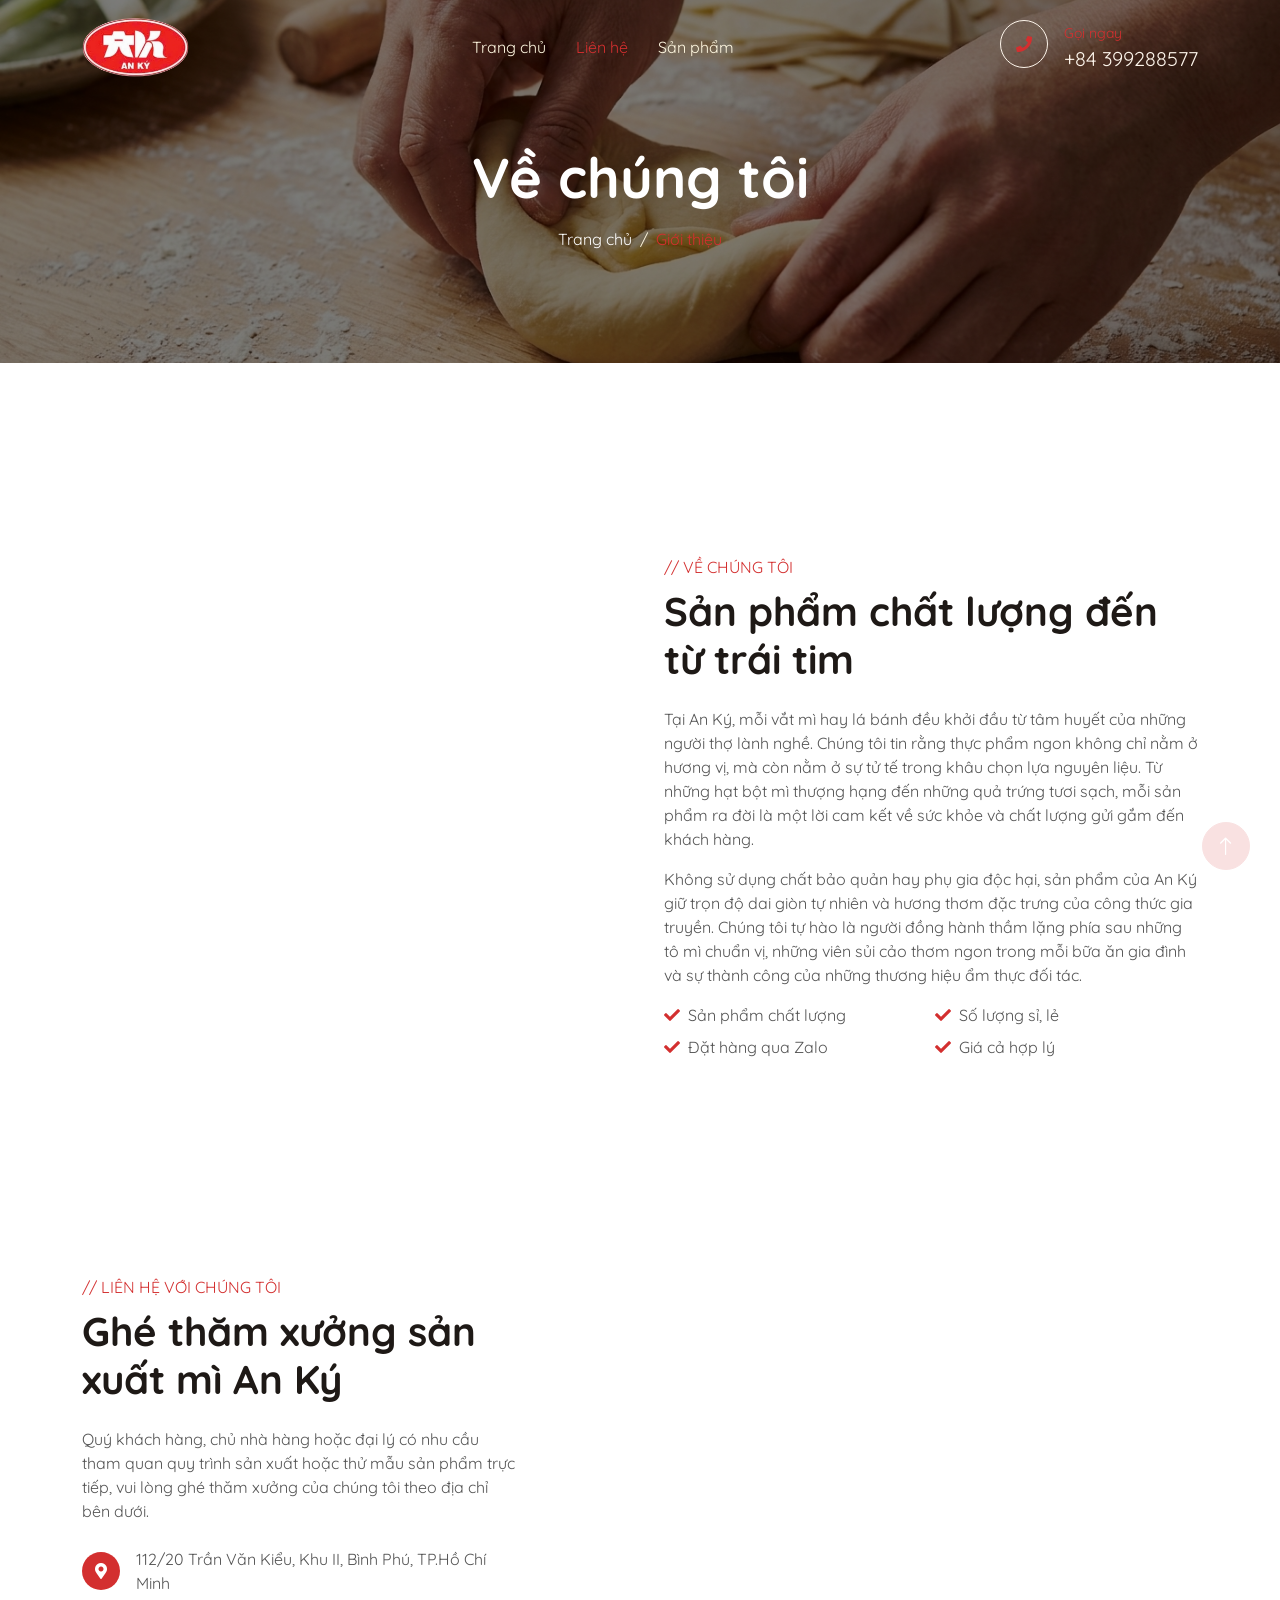
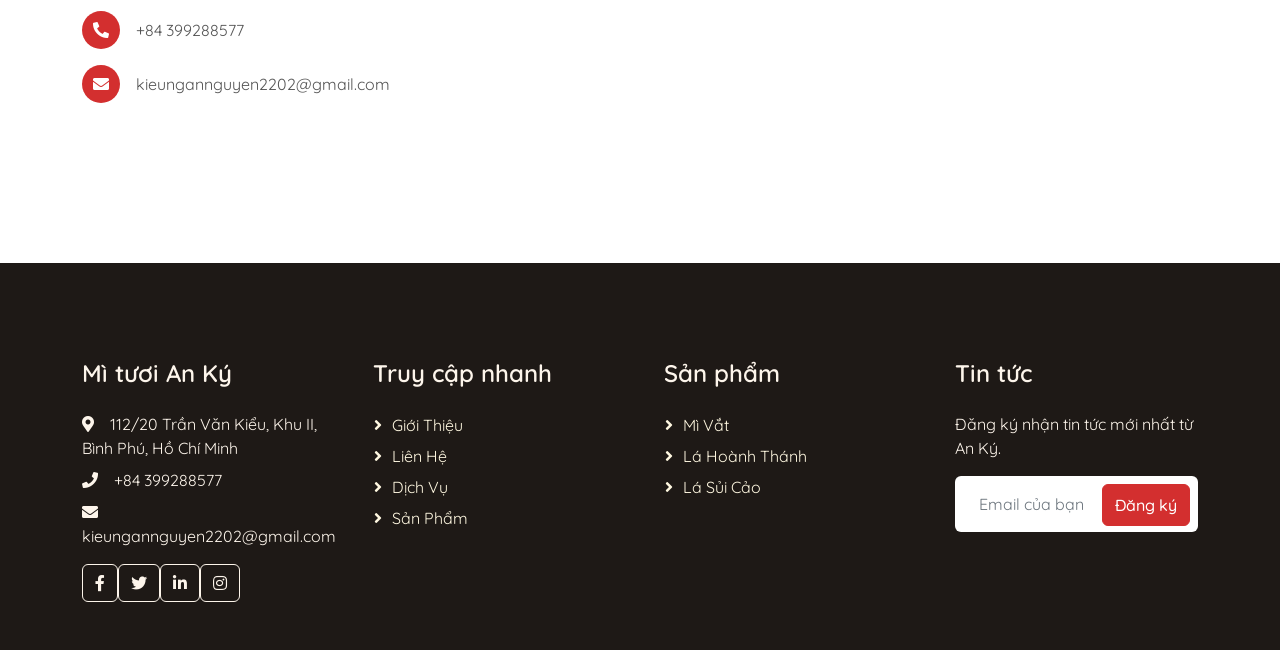
==== about.html @ 8126bb38 "Add new SCSS mixins for various utilities and components - Introduced mixins for responsive images, " ====
<!DOCTYPE html>
<html lang="en">

<head>
    <meta charset="utf-8">
    <title> Mì tươi An Ký</title>
    <meta content="width=device-width, initial-scale=1.0" name="viewport">
    <meta content="mì vắt, hoành thánh, sủi cảo, An Ký" name="keywords">
    <meta content="An Ký chuyên sản xuất mì vắt và vỏ bánh truyền thống chất lượng" name="description">

    <link rel="icon" type="image/png" href="../img/brand_logo.png">

    <link href="img/favicon.ico" rel="icon">

    <link rel="preconnect" href="https://fonts.googleapis.com">
    <link rel="preconnect" href="https://fonts.gstatic.com" crossorigin>
    <link href="https://fonts.googleapis.com/css2?family=Quicksand:wght@400;500;600;700&family=Playfair+Display:wght@600;700&display=swap" rel="stylesheet">

    <link href="https://cdnjs.cloudflare.com/ajax/libs/font-awesome/5.10.0/css/all.min.css" rel="stylesheet">
    <link href="https://cdn.jsdelivr.net/npm/bootstrap-icons@1.4.1/font/bootstrap-icons.css" rel="stylesheet">

    <link href="lib/animate/animate.min.css" rel="stylesheet">
    <link href="lib/owlcarousel/assets/owl.carousel.min.css" rel="stylesheet">

    <link href="css/bootstrap.min.css" rel="stylesheet">

    <link href="css/style.css" rel="stylesheet">

    <script src="lib/easing/easing.min.js"></script>
    <script src="lib/wow/wow.min.js"></script>
    <script src="lib/owlcarousel/owl.carousel.min.js"></script>
    <script src="lib/counterup/counterup.min.js"></script>
    <script src="lib/counterup/waypoints.min.js"></script>
    <script src="js/main.js"></script>
</head>

<script>
    document.addEventListener('DOMContentLoaded', function() {
        const video = document.getElementById('aboutVideo');

        video.addEventListener('click', function() {
            if (video.paused) {
                video.play();
            } else {
                video.pause();
            }
        });
    });
</script>

<body>
    <!-- Spinner Start -->
    <div id="spinner" class="show bg-white position-fixed translate-middle w-100 vh-100 top-50 start-50 d-flex align-items-center justify-content-center">
        <div class="spinner-grow text-primary" role="status"></div>
    </div>
    <!-- Spinner End -->


    <!-- Navbar Start -->
    <nav class="navbar navbar-expand-lg navbar-dark fixed-top py-lg-0 px-lg-5 wow fadeIn" data-wow-delay="0.1s">
        <div class="container">
            <a href="index.html" class="navbar-brand ms-4 ms-lg-0">
                <img src="../img/brand_logo.png" alt="An Ký" height="60">
            </a>
            <button type="button" class="navbar-toggler me-4" data-bs-toggle="collapse" data-bs-target="#navbarCollapse">
                <span class="navbar-toggler-icon"></span>
            </button>
            <div class="collapse navbar-collapse" id="navbarCollapse">
                <div class="navbar-nav mx-auto p-4 p-lg-0">
                    <a href="index.html" class="nav-item nav-link">Trang chủ</a>
                    <a href="about.html" class="nav-item nav-link active">Liên hệ</a>
                    <a href="product.html" class="nav-item nav-link">Sản phẩm</a>
                </div>
                <div class=" d-none d-lg-flex">
                    <div class="flex-shrink-0 btn-lg-square border border-light rounded-circle">
                        <i class="fa fa-phone text-primary"></i>
                    </div>
                    <div class="ps-3">
                        <small class="text-primary mb-0">Gọi ngay</small>
                        <p class="text-light fs-5 mb-0">+84 399288577</p>
                    </div>
                </div>
            </div>
        </div>
    </nav>
    <!-- Navbar End -->


    <!-- Page Header Start -->
    <div class="container-fluid page-header py-6 wow fadeIn" data-wow-delay="0.1s" style="background: linear-gradient(rgba(0,0,0,0.5), rgba(0,0,0,0.5)), url('../img/banner_1.png'); background-size: cover; background-position: center;">
        <div class="container text-center pt-5 pb-3">
            <h1 class="display-4 text-white animated slideInDown mb-3">Về chúng tôi</h1>
            <nav aria-label="breadcrumb animated slideInDown">
                <ol class="breadcrumb justify-content-center mb-0">
                    <li class="breadcrumb-item"><a class="text-white" href="index.html">Trang chủ</a></li>
                    <li class="breadcrumb-item text-primary active" aria-current="page">Giới thiệu</li>
                </ol>
            </nav>
        </div>
    </div>
    <!-- Page Header End -->


    <!-- About Start -->
    <div class="container-xxl py-6">
        <div class="container">
            <div class="row g-5">
                <div class="col-lg-6 wow fadeInUp" data-wow-delay="0.1s">
                    <div class="position-relative h-100">
                        <video class="img-fluid rounded w-100 h-100" autoplay loop playsinline>
                        <source src="../img/Final AnKy.mp4" type="video/mp4">
                        Trình duyệt của bạn không hỗ trợ video.
                    </video>
                    </div>
                </div>

                <div class="col-lg-6 wow fadeInUp" data-wow-delay="0.5s">
                    <div class="h-100">
                        <p class="text-primary text-uppercase mb-2">// Về chúng tôi</p>
                        <h1 class="display-6 mb-4">Sản phẩm chất lượng đến từ trái tim</h1>
                        <p>Tại An Ký, mỗi vắt mì hay lá bánh đều khởi đầu từ tâm huyết của những người thợ lành nghề. Chúng tôi tin rằng thực phẩm ngon không chỉ nằm ở hương vị, mà còn nằm ở sự tử tế trong khâu chọn lựa nguyên liệu. Từ những hạt bột mì thượng
                            hạng đến những quả trứng tươi sạch, mỗi sản phẩm ra đời là một lời cam kết về sức khỏe và chất lượng gửi gắm đến khách hàng. </p>
                        <p>Không sử dụng chất bảo quản hay phụ gia độc hại, sản phẩm của An Ký giữ trọn độ dai giòn tự nhiên và hương thơm đặc trưng của công thức gia truyền. Chúng tôi tự hào là người đồng hành thầm lặng phía sau những tô mì chuẩn vị, những
                            viên sủi cảo thơm ngon trong mỗi bữa ăn gia đình và sự thành công của những thương hiệu ẩm thực đối tác.</p>
                        <div class="row g-2 mb-4">
                            <div class="col-sm-6">
                                <i class="fa fa-check text-primary me-2"></i>Sản phẩm chất lượng
                            </div>
                            <div class="col-sm-6">
                                <i class="fa fa-check text-primary me-2"></i>Số lượng sỉ, lẻ
                            </div>
                            <div class="col-sm-6">
                                <i class="fa fa-check text-primary me-2"></i>Đặt hàng qua Zalo
                            </div>
                            <div class="col-sm-6">
                                <i class="fa fa-check text-primary me-2"></i>Giá cả hợp lý
                            </div>
                        </div>
                    </div>
                </div>
            </div>
        </div>
    </div>
    <!-- About End -->

    <!-- Contact Start -->
    <div class="container-xxl py-6">
        <div class="container">
            <div class="row g-5">
                <div class="col-lg-5 wow fadeInUp" data-wow-delay="0.1s">
                    <p class="text-primary text-uppercase mb-2">// Liên hệ với chúng tôi</p>
                    <h1 class="display-6 mb-4">Ghé thăm xưởng sản xuất mì An Ký</h1>
                    <p class="mb-4">
                        Quý khách hàng, chủ nhà hàng hoặc đại lý có nhu cầu tham quan quy trình sản xuất hoặc thử mẫu sản phẩm trực tiếp, vui lòng ghé thăm xưởng của chúng tôi theo địa chỉ bên dưới.
                    </p>

                    <div class="d-flex align-items-center mb-3">
                        <div class="flex-shrink-0 btn-square bg-primary rounded-circle me-3">
                            <i class="fa fa-map-marker-alt text-white"></i>
                        </div>
                        <span>112/20 Trần Văn Kiểu, Khu II, Bình Phú, TP.Hồ Chí Minh</span>
                    </div>

                    <div class="d-flex align-items-center mb-3">
                        <div class="flex-shrink-0 btn-square bg-primary rounded-circle me-3">
                            <i class="fa fa-phone-alt text-white"></i>
                        </div>
                        <span>+84 399288577</span>
                    </div>

                    <div class="d-flex align-items-center mb-3">
                        <div class="flex-shrink-0 btn-square bg-primary rounded-circle me-3">
                            <i class="fa fa-envelope text-white"></i>
                        </div>
                        <span>kieungannguyen2202@gmail.com</span>
                    </div>
                </div>

                <div class="col-lg-7 wow fadeInUp" data-wow-delay="0.5s">
                    <div class="h-100 rounded overflow-hidden" style="min-height: 400px;">
                        <iframe src="https://www.google.com/maps/embed?pb=!1m18!1m12!1m3!1d15679.85707662771!2d106.6081849871582!3d10.737237300000002!2m3!1f0!2f0!3f0!3m2!1i1024!2i768!4f13.1!3m3!1m2!1s0x31752d6a53851c79%3A0x45a827de8658ea4c!2zTcOsIHTGsMahaSBBbiBLw70!5e0!3m2!1sen!2s!4v1776333331980!5m2!1sen!2s"
                            width="100%" height="100%" style="border:0; min-height: 400px;" allowfullscreen="" loading="lazy" referrerpolicy="no-referrer-when-downgrade">
                    </iframe>
                    </div>
                </div>
            </div>
        </div>
    </div>
    <!-- Contact End -->


    <!-- Footer Start -->
    <div class="container-fluid bg-dark text-light footer mt-5 pt-5 wow fadeIn" data-wow-delay="0.1s">
        <div class="container py-5">
            <div class="row g-5">
                <div class="col-lg-3 col-md-6">
                    <h4 class="text-light mb-4">Mì tươi An Ký</h4>
                    <p class="mb-2"><i class="fa fa-map-marker-alt me-3"></i>112/20 Trần Văn Kiểu, Khu II, Bình Phú, Hồ Chí Minh</p>
                    <p class="mb-2"><i class="fa fa-phone me-3"></i>+84 399288577</p>
                    <p class="mb-2"><i class="fa fa-envelope me-3"></i>kieungannguyen2202@gmail.com</p>
                    <div class="d-flex pt-2">
                        <a class="btn btn-outline-light btn-social" href=""><i class="fab fa-facebook-f"></i></a>
                        <a class="btn btn-outline-light btn-social" href=""><i class="fab fa-twitter"></i></a>
                        <a class="btn btn-outline-light btn-social" href=""><i class="fab fa-linkedin-in"></i></a>
                        <a class="btn btn-outline-light btn-social" href=""><i class="fab fa-instagram"></i></a>
                    </div>
                </div>
                <div class="col-lg-3 col-md-6">
                    <h4 class="text-light mb-4">Truy cập nhanh</h4>
                    <a class="btn btn-link" href="about.html">Giới thiệu</a>
                    <a class="btn btn-link" href="contact.html">Liên hệ</a>
                    <a class="btn btn-link" href="service.html">Dịch vụ</a>
                    <a class="btn btn-link" href="product.html">Sản phẩm</a>
                </div>
                <div class="col-lg-3 col-md-6">
                    <h4 class="text-light mb-4">Sản phẩm</h4>
                    <a class="btn btn-link" href="product.html">Mì vắt</a>
                    <a class="btn btn-link" href="product.html">Lá hoành thánh</a>
                    <a class="btn btn-link" href="product.html">Lá sủi cảo</a>
                </div>
                <div class="col-lg-3 col-md-6">
                    <h4 class="text-light mb-4">Tin tức</h4>
                    <p>Đăng ký nhận tin tức mới nhất từ An Ký.</p>
                    <div class="position-relative mx-auto" style="max-width: 400px;">
                        <input class="form-control border-0 w-100 py-3 ps-4 pe-5" type="text" placeholder="Email của bạn">
                        <button type="button" class="btn btn-primary py-2 position-absolute top-0 end-0 mt-2 me-2">Đăng ký</button>
                    </div>
                </div>
            </div>
        </div>
    </div>
    <!-- Footer End -->

    <!-- Back to Top -->
    <a href="#" class="btn btn-lg btn-primary btn-lg-square rounded-circle back-to-top"><i class="bi bi-arrow-up"></i></a>


    <!-- JavaScript Libraries -->
    <script src="https://code.jquery.com/jquery-3.4.1.min.js"></script>
    <script src="https://cdn.jsdelivr.net/npm/bootstrap@5.0.0/dist/js/bootstrap.bundle.min.js"></script>
    <script src="lib/easing/easing.min.js"></script>
    <script src="lib/wow/wow.min.js"></script>
    <script src="lib/owlcarousel/owl.carousel.min.js"></script>
    <script src="lib/counterup/counterup.min.js"></script>
    <script src="lib/counterup/waypoints.min.js"></script>

    <!-- Template Javascript -->
    <script src="js/main.js"></script>
</body>

</html>
---- css/style.css ----
:root {
    --primary: #D32F2F;
    --secondary: #5D4037;
    --light: #FFF8E1;
    --dark: #1E1916;
    --accent: #FFB300;
}

body {
    font-family: 'Quicksand', sans-serif;
}

h1,
h2,
h3,
h4,
h5,
h6 {
    font-family: 'Quicksand', sans-serif;
}

.text-primary {
    color: var(--primary) !important;
}

.bg-primary {
    background-color: var(--primary) !important;
}

.border-primary {
    border-color: var(--primary) !important;
}

.text-accent {
    color: var(--accent) !important;
}

.bg-accent {
    background-color: var(--accent) !important;
}

.fact-item i {
    color: var(--primary);
}

.product-item h3,
.product-item h4 {
    color: var(--dark);
}


/*** Responsive Images ***/

.navbar-brand img {
    height: 60px;
    width: auto;
}

@media (max-width: 768px) {
    .navbar-brand img {
        height: 45px;
    }
}

@media (max-width: 576px) {
    .navbar-brand img {
        height: 35px;
    }
}

.header-carousel .owl-carousel-item img,
.owl-carousel-item img {
    width: 100%;
    height: 600px;
    object-fit: cover;
}

@media (max-width: 768px) {
    .header-carousel .owl-carousel-item {
        min-height: 400px;
    }
}

@media (min-width: 769px) and (max-width: 1200px) {
    .header-carousel .owl-carousel-item {
        min-height: 500px;
    }
}

@media (min-width: 1201px) {
    .header-carousel .owl-carousel-item {
        min-height: 600px;
    }
}

.img-twice img {
    width: 100%;
    height: auto;
    object-fit: cover;
}

@media (max-width: 768px) {
    .img-twice .col-6 {
        margin-bottom: 15px;
    }
}

video {
    object-fit: cover;
}

.product-item .img-fluid {
    width: 100%;
    height: 250px;
    object-fit: cover;
}

@media (max-width: 576px) {
    .product-item .img-fluid {
        height: 200px;
    }
}

.product-item .product-overlay img {
    width: 100%;
    height: 100%;
    object-fit: cover;
}

.service-img img,
.about-img img {
    width: 100%;
    height: auto;
    object-fit: cover;
    border-radius: 6px;
}

.footer .row.g-2 img {
    width: 100%;
    height: 80px;
    object-fit: cover;
}

@media (max-width: 576px) {
    .footer .row.g-2 img {
        height: 60px;
    }
}

.team-item .img-fluid {
    width: 100%;
    height: 300px;
    object-fit: cover;
}

@media (max-width: 768px) {
    .team-item .img-fluid {
        height: 250px;
    }
}

@media (max-width: 576px) {
    .team-item .img-fluid {
        height: 200px;
    }
}

h4,
h5,
h6,
.h4,
.h5,
.h6 {
    font-weight: 600 !important;
}

.py-6 {
    padding-top: 6rem;
    padding-bottom: 6rem;
}

.my-6 {
    margin-top: 6rem;
    margin-bottom: 6rem;
}

.back-to-top {
    position: fixed;
    display: none;
    right: 30px;
    bottom: 30px;
    z-index: 99;
}


/*** Spinner ***/

#spinner {
    opacity: 0;
    visibility: hidden;
    transition: opacity .5s ease-out, visibility 0s linear .5s;
    z-index: 99999;
}

#spinner.show {
    transition: opacity .5s ease-out, visibility 0s linear 0s;
    visibility: visible;
    opacity: 1;
}


/*** Button ***/

.btn {
    font-weight: 500;
    transition: .5s;
}

.btn.btn-primary {
    color: #FFFFFF;
    background-color: var(--primary);
    border-color: var(--primary);
}

.btn.btn-primary:hover {
    background-color: var(--secondary);
    border-color: var(--secondary);
}

.btn-square {
    width: 38px;
    height: 38px;
}

.btn-sm-square {
    width: 32px;
    height: 32px;
}

.btn-lg-square {
    width: 48px;
    height: 48px;
}

.btn-square,
.btn-sm-square,
.btn-lg-square {
    padding: 0;
    display: flex;
    align-items: center;
    justify-content: center;
    font-weight: normal;
}


/*** Navbar ***/

.navbar .dropdown-toggle::after {
    border: none;
    content: "\f107";
    font-family: "Font Awesome 5 Free";
    font-weight: 900;
    vertical-align: middle;
    margin-left: 8px;
}

.navbar .navbar-nav .nav-link {
    padding: 35px 15px;
    color: var(--light);
    outline: none;
}

.navbar .navbar-nav .nav-link:hover,
.navbar .navbar-nav .nav-link.active {
    color: var(--primary);
}

.navbar.fixed-top {
    transition: .5s;
}

@media (max-width: 991.98px) {
    .navbar .navbar-nav {
        margin-top: 10px;
        border-top: 1px solid rgba(255, 255, 255, .3);
        background: var(--dark);
    }
    .navbar .navbar-nav .nav-link {
        padding: 10px 0;
    }
}

@media (min-width: 992px) {
    .navbar .nav-item .dropdown-menu {
        display: block;
        visibility: hidden;
        top: 100%;
        transform: rotateX(-75deg);
        transform-origin: 0% 0%;
        transition: .5s;
        opacity: 0;
    }
    .navbar .nav-item:hover .dropdown-menu {
        transform: rotateX(0deg);
        visibility: visible;
        transition: .5s;
        opacity: 1;
    }
}


/*** Header ***/

.header-carousel .owl-carousel-inner {
    position: absolute;
    width: 100%;
    height: 100%;
    top: 0;
    left: 0;
    display: flex;
    align-items: center;
    background: rgba(0, 0, 0, .5);
}

@media (max-width: 768px) {
    .header-carousel .owl-carousel-item {
        position: relative;
        min-height: 600px;
    }
    .header-carousel .owl-carousel-item img {
        position: absolute;
        width: 100%;
        height: 100%;
        object-fit: cover;
    }
    .header-carousel .owl-carousel-item p {
        font-size: 16px !important;
    }
}

.header-carousel .owl-nav {
    position: relative;
    width: 80px;
    height: 80px;
    margin: -40px auto 0 auto;
    display: flex;
    justify-content: center;
    align-items: center;
}

.header-carousel .owl-nav::before {
    position: absolute;
    content: "";
    width: 100%;
    height: 100%;
    top: 0;
    left: 0;
    background: #FFFFFF;
    transform: rotate(45deg);
}

.header-carousel .owl-nav .owl-prev,
.header-carousel .owl-nav .owl-next {
    position: relative;
    font-size: 40px;
    color: var(--primary);
    transition: .5s;
    z-index: 1;
}

.header-carousel .owl-nav .owl-prev:hover,
.header-carousel .owl-nav .owl-next:hover {
    color: var(--dark);
}

.page-header {
    margin-bottom: 6rem;
    background: linear-gradient(rgba(0, 0, 0, .5), rgba(0, 0, 0, .5)), url(../img/banner_1.png) center center no-repeat;
    background-size: cover;
    min-height: 300px;
}

@media (max-width: 768px) {
    .page-header {
        min-height: 200px;
    }
}

.breadcrumb-item+.breadcrumb-item::before {
    color: var(--light);
}


/*** Facts ***/

.fact-item {
    transition: .5s;
}

.fact-item:hover {
    margin-top: -10px;
    background: #FFFFFF !important;
    box-shadow: 0 0 45px rgba(0, 0, 0, .07);
}


/*** About ***/

#aboutVideo {
    width: 100%;
    max-width: 700px;
    aspect-ratio: 16 / 9;
    object-fit: cover;
    display: block;
    margin: 0 auto;
}

.img-twice::before {
    position: absolute;
    content: "";
    width: 60%;
    height: 80%;
    top: 10%;
    left: 20%;
    background: var(--primary);
    border: 25px solid var(--light);
    border-radius: 6px;
    z-index: -1;
}


/*** CTA ***/

.cta-section {
    background: linear-gradient( 135deg, #D32F2F 0%, #E64A19 100%);
    border-radius: 25px;
    padding: 50px;
    color: white;
    overflow: hidden;
    position: relative;
    box-shadow: 0 20px 40px rgba(0, 0, 0, .15);
}

.cta-section::before {
    content: "";
    position: absolute;
    width: 300px;
    height: 300px;
    background: rgba(255, 255, 255, .08);
    border-radius: 50%;
    top: -120px;
    right: -100px;
}

.cta-img {
    max-width: 360px;
    width: 100%;
    transition: .5s;
    animation: floatFood 4s ease-in-out infinite;
}

.cta-img:hover {
    transform: scale(1.08);
}

.cta-img:hover {
    transform: scale(1.05);
}

@keyframes floatFood {
    0%,
    100% {
        transform: translateY(0);
    }
    50% {
        transform: translateY(-10px);
    }
}

.cta-badge {
    display: inline-block;
    background: #fff;
    color: #D32F2F;
    font-weight: 700;
    padding: 8px 18px;
    border-radius: 999px;
    font-size: 14px;
}

.cta-img {
    max-width: 320px;
    width: 100%;
    height: auto;
    transition: .3s;
}

.cta-img:hover {
    transform: scale(1.05);
}

.cta-title {
    font-weight: 700;
    font-size: 2rem;
    margin-bottom: 15px;
    color: #000;
    -webkit-text-stroke: 1px rgba(255, 255, 255, 0.9);
    paint-order: stroke fill;
    text-shadow: 0 0 10px rgba(255, 255, 255, 0.5);
}

.cta-text {
    font-size: 1.1rem;
    opacity: .95;
}

.cta-features {
    display: flex;
    gap: 20px;
    flex-wrap: wrap;
    margin-top: 20px;
}

.cta-features span {
    font-weight: 600;
}

.cta-features i {
    color: #FFD54F;
}

.cta-btn {
    background: #fff;
    color: #D32F2F;
    font-weight: 700;
    padding: 15px 35px;
    border-radius: 50px;
    font-size: 18px;
    box-shadow: 0 10px 25px rgba(0, 0, 0, .2);
    transition: .3s;
}

.cta-btn:hover {
    transform: translateY(-4px);
    background: #FFF8E1;
    color: #D32F2F;
}

@media (max-width:768px) {
    .cta-section {
        padding: 30px 20px;
        text-align: center;
    }
    .cta-title {
        font-size: 1.6rem;
        color: #000;
        -webkit-text-stroke: 0px rgba(255, 255, 255, 0.9);
        paint-order: stroke fill;
        text-shadow: 0 0 10px rgba(255, 255, 255, 0.5);
    }
    .cta-features {
        justify-content: center;
    }
    .cta-img {
        max-width: 220px;
        margin-bottom: 20px;
    }
}


/*** Product ***/

.product-item {
    transition: .5s;
}

.product-item:hover {
    background: var(--primary) !important;
}

.product-item:hover * {
    color: var(--light);
}

.product-item:hover .border-primary {
    border-color: var(--light) !important;
}

.product-item .product-overlay {
    position: absolute;
    width: 100%;
    height: 0;
    top: 0;
    left: 0;
    display: flex;
    align-items: center;
    justify-content: center;
    background: rgba(0, 0, 0, .5);
    overflow: hidden;
    opacity: 0;
    transition: .5s;
}

.product-item:hover .product-overlay {
    height: 100%;
    opacity: 1;
}


/*** Testimonial ***/

.testimonial-carousel .owl-item .testimonial-item img {
    width: 60px;
    height: 60px;
}

.testimonial-carousel .owl-item .testimonial-item,
.testimonial-carousel .owl-item .testimonial-item * {
    transition: .5s;
}

.testimonial-carousel .owl-item.center .testimonial-item {
    background: var(--primary) !important;
}

.testimonial-carousel .owl-item.center .testimonial-item * {
    color: #FFFFFF !important;
}

.testimonial-carousel .owl-nav {
    margin-top: 30px;
    display: flex;
    justify-content: center;
}

.testimonial-carousel .owl-nav .owl-prev,
.testimonial-carousel .owl-nav .owl-next {
    margin: 0 12px;
    width: 50px;
    height: 50px;
    display: flex;
    align-items: center;
    justify-content: center;
    border-radius: 50px;
    font-size: 22px;
    color: var(--light);
    background: var(--primary);
    transition: .5s;
}

.testimonial-carousel .owl-nav .owl-prev:hover,
.testimonial-carousel .owl-nav .owl-next:hover {
    color: var(--primary);
    background: var(--dark);
}


/*** Footer ***/

.footer .btn.btn-link {
    display: block;
    margin-bottom: 5px;
    padding: 0;
    text-align: left;
    color: var(--light);
    font-weight: normal;
    text-transform: capitalize;
    transition: .3s;
}

.footer .btn.btn-link::before {
    position: relative;
    content: "\f105";
    font-family: "Font Awesome 5 Free";
    font-weight: 900;
    color: var(--light);
    margin-right: 10px;
}

.footer .btn.btn-link:hover {
    color: var(--primary);
    letter-spacing: 1px;
    box-shadow: none;
}

.copyright {
    background: #111111;
}

.copyright a {
    color: var(--primary);
}

.copyright a:hover {
    color: var(--light);
}

.product-modal .modal-content {
    border-radius: 12px;
    overflow: hidden;
    border: none;
}

.product-modal .modal-header {
    background: var(--dark);
    border-bottom: none;
    padding: 1rem 1.5rem;
}

.product-modal .modal-title {
    color: var(--light);
    font-weight: 700;
}

.product-modal .btn-close {
    filter: invert(1);
}

.product-modal .modal-body {
    padding: 0;
}

.product-carousel {
    position: relative;
}

.product-carousel .carousel-item img {
    width: 100%;
    height: 400px;
    object-fit: cover;
}

.product-carousel .carousel-control-prev,
.product-carousel .carousel-control-next {
    width: 40px;
    height: 40px;
    background: var(--primary);
    border-radius: 50%;
    top: 50%;
    transform: translateY(-50%);
    opacity: 1;
}

.product-carousel .carousel-control-prev {
    left: 10px;
}

.product-carousel .carousel-control-next {
    right: 10px;
}

.product-carousel .carousel-indicators {
    bottom: 15px;
}

.product-carousel .carousel-indicators button {
    width: 10px;
    height: 10px;
    border-radius: 50%;
    margin: 0 5px;
    opacity: 0.5;
}

.product-carousel .carousel-indicators button.active {
    opacity: 1;
    background: var(--primary);
}

.product-info {
    padding: 2rem;
    background: #fff;
}

.product-info .price {
    font-size: 1.5rem;
    font-weight: 700;
    color: var(--primary);
    margin-bottom: 1rem;
}

.product-info .description {
    color: #666;
    line-height: 1.7;
    margin-bottom: 1.5rem;
}

.product-info .btn-cta {
    background: var(--primary);
    color: #fff;
    padding: 12px 30px;
    border-radius: 50px;
    font-weight: 700;
    text-decoration: none;
    display: inline-block;
    transition: .3s;
}

.product-info .btn-cta:hover {
    background: var(--dark);
    color: #fff;
    transform: translateY(-2px);
}

.modal-backdrop.show {
    opacity: 0.8;
}

@media (max-width: 768px) {
    .product-carousel .carousel-item img {
        height: 250px;
    }
    .product-info {
        padding: 1.5rem;
    }
    .product-info .price {
        font-size: 1.25rem;
    }
}

.copyright {
    background: #111111;
}

.copyright a {
    color: var(--primary);
}

.copyright a:hover {
    color: var(--light);
}
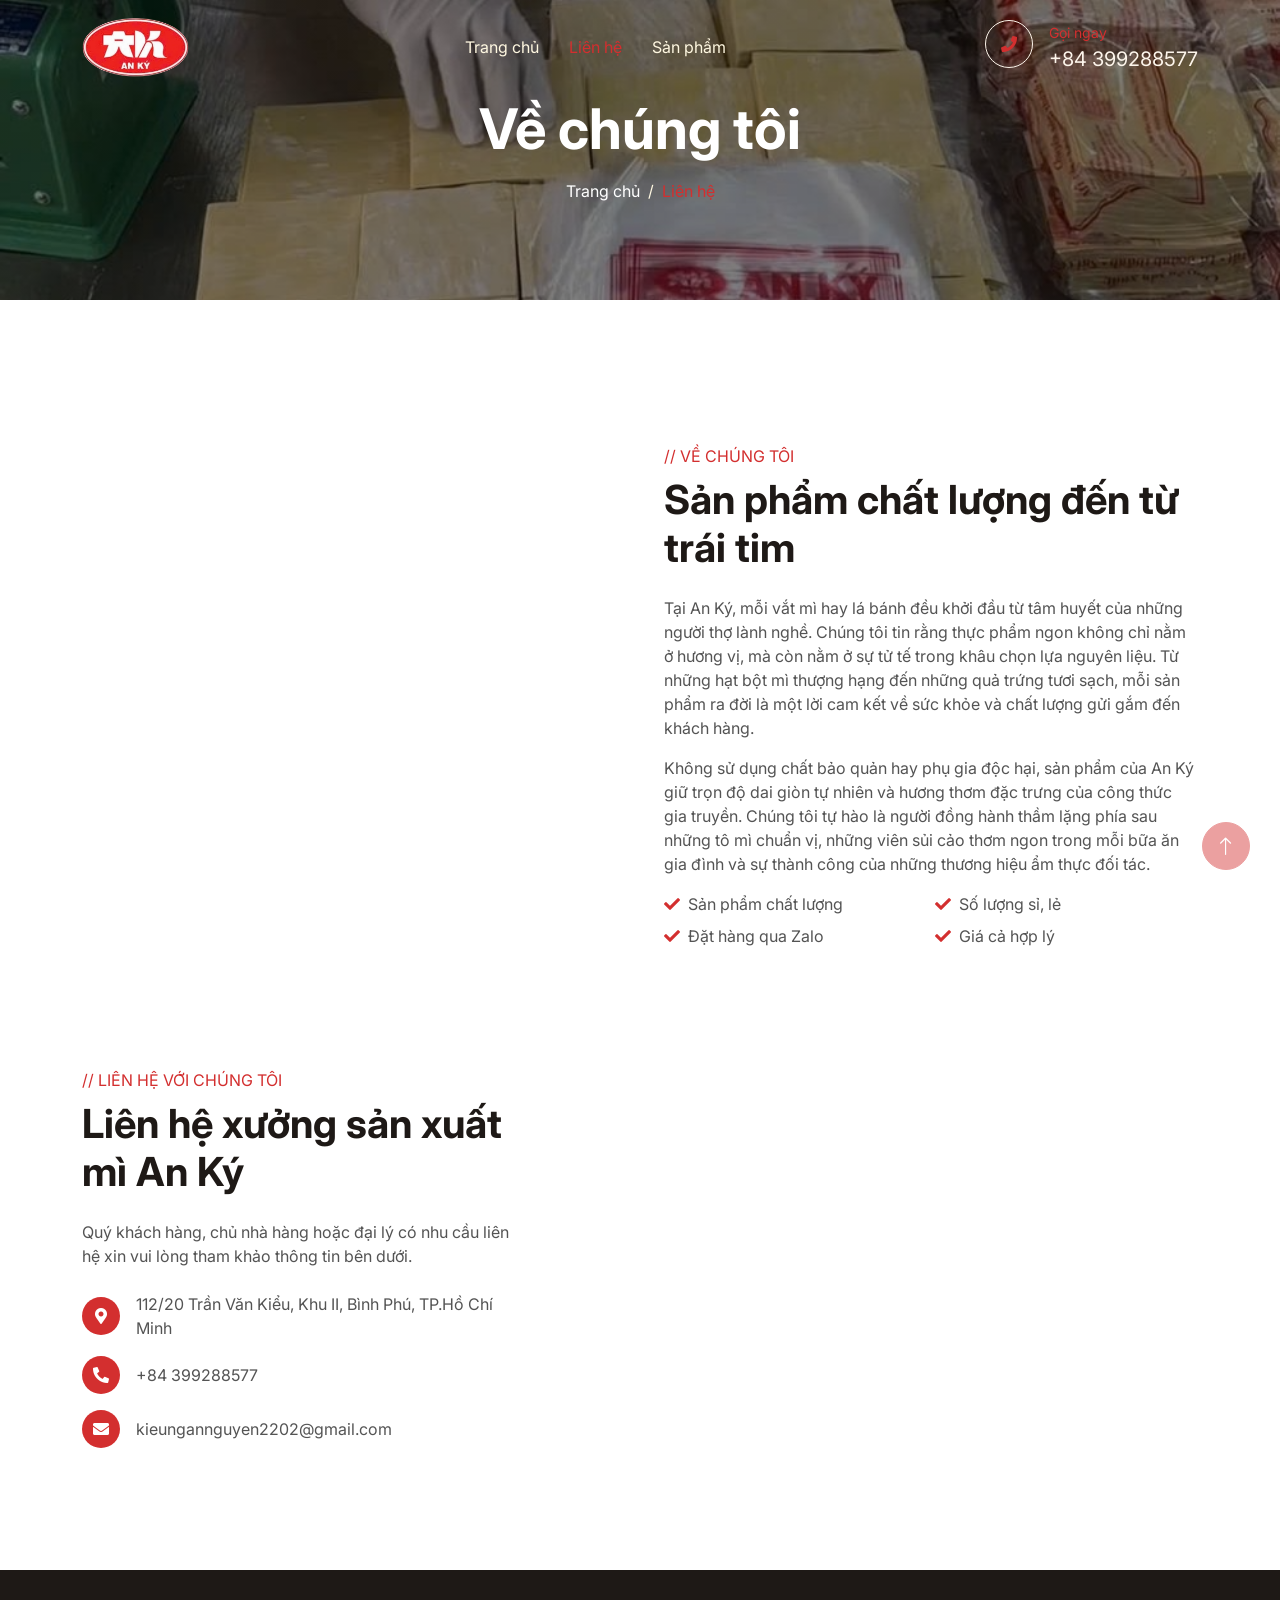
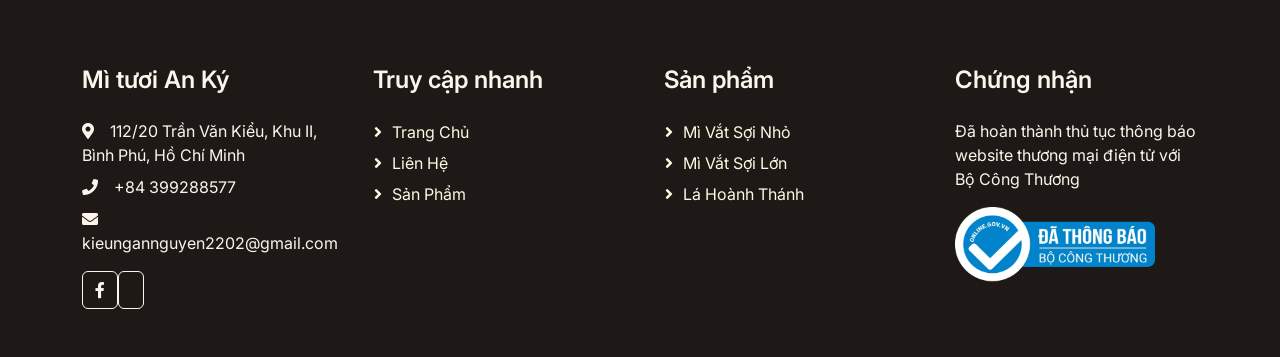
==== commit 2c453ad0: "Refactor footer section in about.html, index.html, and product.html for consistency and improved lay" ====
--- a/about.html
+++ b/about.html
@@ -8,13 +8,13 @@
     <meta content="mì vắt, hoành thánh, sủi cảo, An Ký" name="keywords">
     <meta content="An Ký chuyên sản xuất mì vắt và vỏ bánh truyền thống chất lượng" name="description">
 
-    <link rel="icon" type="image/png" href="../img/brand_logo.png">
+    <link rel="icon" type="image/png" href="img/brand_logo.png">
 
     <link href="img/favicon.ico" rel="icon">
 
     <link rel="preconnect" href="https://fonts.googleapis.com">
     <link rel="preconnect" href="https://fonts.gstatic.com" crossorigin>
-    <link href="https://fonts.googleapis.com/css2?family=Quicksand:wght@400;500;600;700&family=Playfair+Display:wght@600;700&display=swap" rel="stylesheet">
+    <link href="https://fonts.googleapis.com/css2?family=Inter:wght@300;400;500;600;700;800&display=swap" rel="stylesheet">
 
     <link href="https://cdnjs.cloudflare.com/ajax/libs/font-awesome/5.10.0/css/all.min.css" rel="stylesheet">
     <link href="https://cdn.jsdelivr.net/npm/bootstrap-icons@1.4.1/font/bootstrap-icons.css" rel="stylesheet">
@@ -60,7 +60,7 @@
     <nav class="navbar navbar-expand-lg navbar-dark fixed-top py-lg-0 px-lg-5 wow fadeIn" data-wow-delay="0.1s">
         <div class="container">
             <a href="index.html" class="navbar-brand ms-4 ms-lg-0">
-                <img src="../img/brand_logo.png" alt="An Ký" height="60">
+                <img src="img/brand_logo.png" alt="An Ký" height="60">
             </a>
             <button type="button" class="navbar-toggler me-4" data-bs-toggle="collapse" data-bs-target="#navbarCollapse">
                 <span class="navbar-toggler-icon"></span>
@@ -87,13 +87,13 @@
 
 
     <!-- Page Header Start -->
-    <div class="container-fluid page-header py-6 wow fadeIn" data-wow-delay="0.1s" style="background: linear-gradient(rgba(0,0,0,0.5), rgba(0,0,0,0.5)), url('../img/banner_1.png'); background-size: cover; background-position: center;">
+    <div class="container-fluid page-header py-5 wow fadeIn" data-wow-delay="0.1s" style="background: linear-gradient(rgba(0,0,0,0.5), rgba(0,0,0,0.5)), url('img/banner_6.jpg'); background-size: cover; background-position: center;">
         <div class="container text-center pt-5 pb-3">
             <h1 class="display-4 text-white animated slideInDown mb-3">Về chúng tôi</h1>
             <nav aria-label="breadcrumb animated slideInDown">
                 <ol class="breadcrumb justify-content-center mb-0">
                     <li class="breadcrumb-item"><a class="text-white" href="index.html">Trang chủ</a></li>
-                    <li class="breadcrumb-item text-primary active" aria-current="page">Giới thiệu</li>
+                    <li class="breadcrumb-item text-primary active" aria-current="page">Liên hệ</li>
                 </ol>
             </nav>
         </div>
@@ -102,13 +102,13 @@
 
 
     <!-- About Start -->
-    <div class="container-xxl py-6">
+    <div class="container-xxl py-5">
         <div class="container">
             <div class="row g-5">
                 <div class="col-lg-6 wow fadeInUp" data-wow-delay="0.1s">
                     <div class="position-relative h-100">
                         <video class="img-fluid rounded w-100 h-100" autoplay loop playsinline>
-                        <source src="../img/Final AnKy.mp4" type="video/mp4">
+                        <source src="img/Final AnKy.mp4" type="video/mp4">
                         Trình duyệt của bạn không hỗ trợ video.
                     </video>
                     </div>
@@ -144,14 +144,14 @@
     <!-- About End -->
 
     <!-- Contact Start -->
-    <div class="container-xxl py-6">
+    <div class="container-xxl py-5">
         <div class="container">
             <div class="row g-5">
                 <div class="col-lg-5 wow fadeInUp" data-wow-delay="0.1s">
                     <p class="text-primary text-uppercase mb-2">// Liên hệ với chúng tôi</p>
-                    <h1 class="display-6 mb-4">Ghé thăm xưởng sản xuất mì An Ký</h1>
+                    <h1 class="display-6 mb-4">Liên hệ xưởng sản xuất mì An Ký</h1>
                     <p class="mb-4">
-                        Quý khách hàng, chủ nhà hàng hoặc đại lý có nhu cầu tham quan quy trình sản xuất hoặc thử mẫu sản phẩm trực tiếp, vui lòng ghé thăm xưởng của chúng tôi theo địa chỉ bên dưới.
+                        Quý khách hàng, chủ nhà hàng hoặc đại lý có nhu cầu liên hệ xin vui lòng tham khảo thông tin bên dưới.
                     </p>
 
                     <div class="d-flex align-items-center mb-3">
@@ -190,41 +190,35 @@
 
 
     <!-- Footer Start -->
-    <div class="container-fluid bg-dark text-light footer mt-5 pt-5 wow fadeIn" data-wow-delay="0.1s">
-        <div class="container py-5">
-            <div class="row g-5">
-                <div class="col-lg-3 col-md-6">
-                    <h4 class="text-light mb-4">Mì tươi An Ký</h4>
-                    <p class="mb-2"><i class="fa fa-map-marker-alt me-3"></i>112/20 Trần Văn Kiểu, Khu II, Bình Phú, Hồ Chí Minh</p>
-                    <p class="mb-2"><i class="fa fa-phone me-3"></i>+84 399288577</p>
-                    <p class="mb-2"><i class="fa fa-envelope me-3"></i>kieungannguyen2202@gmail.com</p>
-                    <div class="d-flex pt-2">
-                        <a class="btn btn-outline-light btn-social" href=""><i class="fab fa-facebook-f"></i></a>
-                        <a class="btn btn-outline-light btn-social" href=""><i class="fab fa-twitter"></i></a>
-                        <a class="btn btn-outline-light btn-social" href=""><i class="fab fa-linkedin-in"></i></a>
-                        <a class="btn btn-outline-light btn-social" href=""><i class="fab fa-instagram"></i></a>
-                    </div>
-                </div>
-                <div class="col-lg-3 col-md-6">
-                    <h4 class="text-light mb-4">Truy cập nhanh</h4>
-                    <a class="btn btn-link" href="about.html">Giới thiệu</a>
-                    <a class="btn btn-link" href="contact.html">Liên hệ</a>
-                    <a class="btn btn-link" href="service.html">Dịch vụ</a>
-                    <a class="btn btn-link" href="product.html">Sản phẩm</a>
-                </div>
-                <div class="col-lg-3 col-md-6">
-                    <h4 class="text-light mb-4">Sản phẩm</h4>
-                    <a class="btn btn-link" href="product.html">Mì vắt</a>
-                    <a class="btn btn-link" href="product.html">Lá hoành thánh</a>
-                    <a class="btn btn-link" href="product.html">Lá sủi cảo</a>
-                </div>
-                <div class="col-lg-3 col-md-6">
-                    <h4 class="text-light mb-4">Tin tức</h4>
-                    <p>Đăng ký nhận tin tức mới nhất từ An Ký.</p>
-                    <div class="position-relative mx-auto" style="max-width: 400px;">
-                        <input class="form-control border-0 w-100 py-3 ps-4 pe-5" type="text" placeholder="Email của bạn">
-                        <button type="button" class="btn btn-primary py-2 position-absolute top-0 end-0 mt-2 me-2">Đăng ký</button>
-                    </div>
+    <div class="container-fluid bg-dark text-light footer mt-5 pt-5 wow fadeIn " data-wow-delay="0.1s ">
+        <div class="container py-5 ">
+            <div class="row g-5 ">
+                <div class="col-lg-3 col-md-6 ">
+                    <h4 class="text-light mb-4 ">Mì tươi An Ký</h4>
+                    <p class="mb-2 "><i class="fa fa-map-marker-alt me-3 "></i>112/20 Trần Văn Kiểu, Khu II, Bình Phú, Hồ Chí Minh</p>
+                    <p class="mb-2 "><i class="fa fa-phone me-3 "></i>+84 399288577</p>
+                    <p class="mb-2 "><i class="fa fa-envelope me-3 "></i>kieungannguyen2202@gmail.com</p>
+                    <div class="d-flex pt-2 ">
+                        <a class="btn btn-outline-light btn-social " href="https://www.facebook.com/profile.php?id=61589121127930"><i class="fab fa-facebook-f "></i></a>
+                        <a class="btn btn-outline-light btn-social " href=" "><i class="fab fa-zalo "></i></a>
+                    </div>
+                </div>
+                <div class="col-lg-3 col-md-6 ">
+                    <h4 class="text-light mb-4 ">Truy cập nhanh</h4>
+                    <a class="btn btn-link " href="index.html ">Trang chủ</a>
+                    <a class="btn btn-link " href="about.html ">Liên hệ</a>
+                    <a class="btn btn-link " href="product.html ">Sản phẩm</a>
+                </div>
+                <div class="col-lg-3 col-md-6 ">
+                    <h4 class="text-light mb-4 ">Sản phẩm</h4>
+                    <a class="btn btn-link " href="product.html ">Mì vắt sợi nhỏ</a>
+                    <a class="btn btn-link " href="product.html ">Mì vắt sợi lớn</a>
+                    <a class="btn btn-link " href="product.html ">Lá hoành thánh</a>
+                </div>
+                <div class="col-lg-3 col-md-6 ">
+                    <h4 class="text-light mb-4 ">Chứng nhận</h4>
+                    <p>Đã hoàn thành thủ tục thông báo website thương mại điện tử với Bộ Công Thương</p>
+                    <img src="img/logo-da-thong-bao-bo-cong-thuong.webp" alt="Đã thông báo Bộ Công Thương" style="max-width: 200px; width: 100%; height: auto;">
                 </div>
             </div>
         </div>
--- a/css/style.css
+++ b/css/style.css
@@ -7,7 +7,7 @@
 }
 
 body {
-    font-family: 'Quicksand', sans-serif;
+    font-family: 'Inter', sans-serif;
 }
 
 h1,
@@ -16,7 +16,7 @@
 h4,
 h5,
 h6 {
-    font-family: 'Quicksand', sans-serif;
+    font-family: 'Inter', sans-serif;
 }
 
 .text-primary {
@@ -111,13 +111,17 @@
 
 .product-item .img-fluid {
     width: 100%;
-    height: 250px;
-    object-fit: cover;
+    max-height: 8cm;
+    height: auto;
+    object-fit: contain;
+    background: #f8f9fa;
+    padding: 1rem;
 }
 
 @media (max-width: 576px) {
     .product-item .img-fluid {
-        height: 200px;
+        height: auto;
+        padding: 0.5rem;
     }
 }
 
@@ -428,12 +432,30 @@
     z-index: -1;
 }
 
+.service-video {
+    max-height: 10cm;
+    height: auto;
+    object-fit: cover;
+    display: block;
+}
+
+@media (max-width: 768px) {
+    .service-video {
+        max-height: 6cm;
+    }
+}
+
+@media (max-width: 576px) {
+    .service-video {
+        max-height: 5cm;
+    }
+}
+
 
 /*** CTA ***/
 
 .cta-section {
     background: linear-gradient( 135deg, #D32F2F 0%, #E64A19 100%);
-    border-radius: 25px;
     padding: 50px;
     color: white;
     overflow: hidden;
@@ -502,10 +524,8 @@
     font-weight: 700;
     font-size: 2rem;
     margin-bottom: 15px;
-    color: #000;
-    -webkit-text-stroke: 1px rgba(255, 255, 255, 0.9);
-    paint-order: stroke fill;
-    text-shadow: 0 0 10px rgba(255, 255, 255, 0.5);
+    color: #fff;
+    text-shadow: 0 0 10px rgba(255, 255, 255, 0.3);
 }
 
 .cta-text {
@@ -719,14 +739,42 @@
     padding: 0;
 }
 
+.modal-product-layout {
+    display: flex;
+    flex-wrap: wrap;
+}
+
+.modal-product-layout .modal-image-col {
+    flex: 0 0 50%;
+    max-width: 50%;
+    background: #f8f9fa;
+    display: flex;
+    align-items: center;
+    justify-content: center;
+    padding: 1rem;
+}
+
+.modal-product-layout .modal-info-col {
+    flex: 0 0 50%;
+    max-width: 50%;
+    display: flex;
+    flex-direction: column;
+    justify-content: center;
+}
+
 .product-carousel {
     position: relative;
+    width: 100%;
 }
 
 .product-carousel .carousel-item img {
     width: 100%;
-    height: 400px;
-    object-fit: cover;
+    max-height: 10cm;
+    height: auto;
+    object-fit: contain;
+    background: transparent;
+    margin: 0 auto;
+    display: block;
 }
 
 .product-carousel .carousel-control-prev,
@@ -766,8 +814,9 @@
 }
 
 .product-info {
-    padding: 2rem;
+    padding: 2.5rem;
     background: #fff;
+    height: 100%;
 }
 
 .product-info .price {
@@ -778,9 +827,58 @@
 }
 
 .product-info .description {
-    color: #666;
+    color: #000;
     line-height: 1.7;
     margin-bottom: 1.5rem;
+}
+
+.allergen-note {
+    display: flex;
+    align-items: flex-start;
+    gap: 10px;
+    background: #fff8e1;
+    border-left: 4px solid #f4c430;
+    padding: 12px 16px;
+    border-radius: 6px;
+    margin-bottom: 1.5rem;
+    font-size: 0.95rem;
+    color: #000;
+}
+
+.allergen-note .egg-icon {
+    font-size: 1.4em;
+    line-height: 1;
+    flex-shrink: 0;
+    margin-top: 2px;
+}
+
+.usage-info {
+    margin-bottom: 1.5rem;
+    padding: 1rem;
+    background: #f5f5f5;
+    border-radius: 8px;
+    border-left: 3px solid var(--primary);
+}
+
+.usage-row {
+    display: flex;
+    align-items: flex-start;
+    gap: 10px;
+    font-size: 0.95rem;
+    color: #000;
+    margin-bottom: 0.6rem;
+}
+
+.usage-row:last-child {
+    margin-bottom: 0;
+}
+
+.usage-row i {
+    color: var(--primary);
+    margin-top: 3px;
+    flex-shrink: 0;
+    width: 16px;
+    text-align: center;
 }
 
 .product-info .btn-cta {
@@ -805,12 +903,20 @@
 }
 
 @media (max-width: 768px) {
+    .modal-product-layout .modal-image-col,
+    .modal-product-layout .modal-info-col {
+        flex: 0 0 100%;
+        max-width: 100%;
+    }
+
     .product-carousel .carousel-item img {
-        height: 250px;
-    }
+        max-height: 6cm;
+    }
+
     .product-info {
         padding: 1.5rem;
     }
+
     .product-info .price {
         font-size: 1.25rem;
     }
